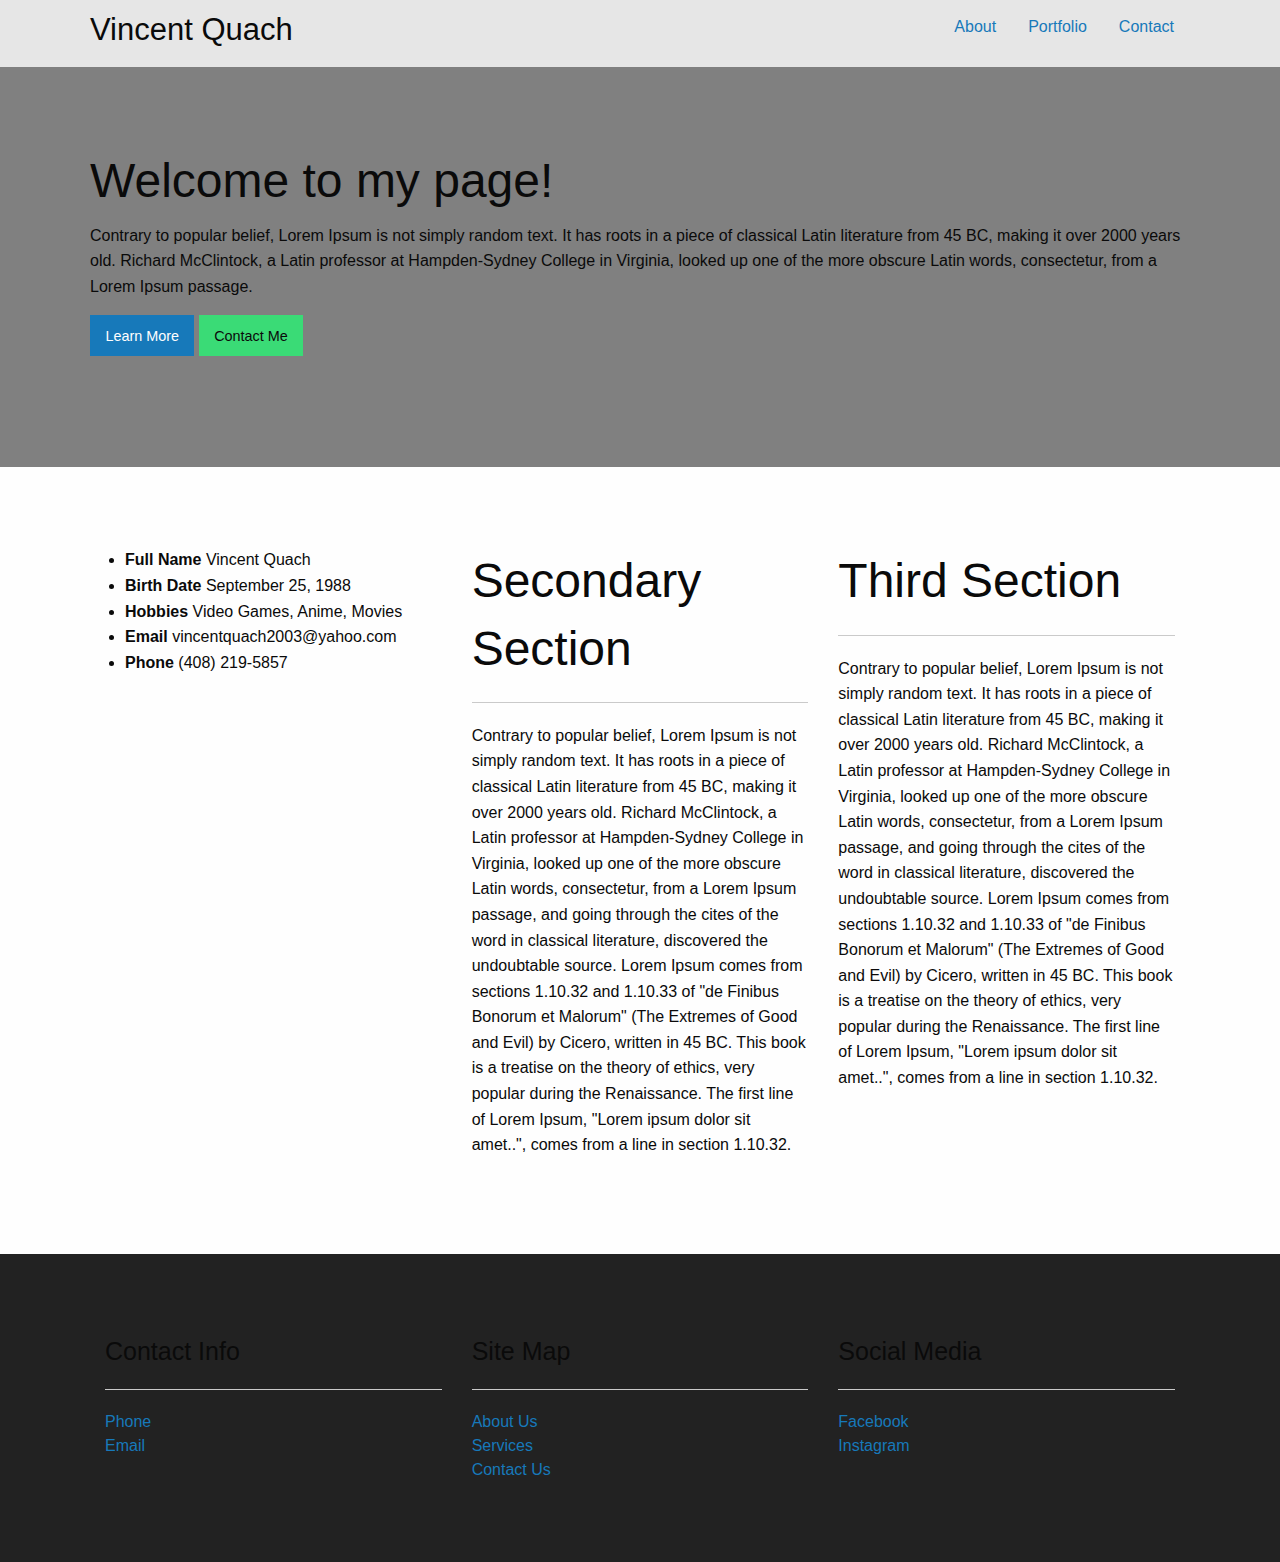
==== index.html @ 901b865a "Zurb Foundation Tutorial" ====
<!doctype html>
<html class="no-js" lang="en" dir="ltr">
  <head>
    <meta charset="utf-8">
    <meta http-equiv="x-ua-compatible" content="ie=edge">
    <meta name="viewport" content="width=device-width, initial-scale=1.0">
    <title>Vincent Quach</title>
    <link rel="stylesheet" href="css/foundation.css">
    <link rel="stylesheet" href="css/app.css">
  </head>
  <body>
    <!-- **************NAVIGATION**************** -->
  <nav class="top-bar">
    <div class="wrap grid-x">
      <div class="top-bar-left">
          <h3>Vincent Quach</h3>
      </div>

      <div class="top-bar-right">
        <ul class="menu">
          <li><a href="#">About</a></li>
          <li><a href="#">Portfolio</a></li>
          <li><a href="#">Contact</a></li>
        </ul>
      </div>
    </div>
  </nav>

  <!-- **************HERO SECTION**************** -->
  <section class="hero">
    <div class="wrap">
      <h1>Welcome to my page!</h1>
      <p>Contrary to popular belief, Lorem Ipsum is not simply random text. It has roots in a piece of classical Latin literature from 45 BC, making it over 2000 years old. Richard McClintock, a Latin professor at Hampden-Sydney College in Virginia, looked up one of the more obscure Latin words, consectetur, from a Lorem Ipsum passage.</p>
      <a href="#" class="button">Learn More</a>
      <a href="#" class="button success">Contact Me</a>
    </div>
  </section>

  <!-- **************MAIN CONTENT**************** -->
  <section class="main">
    <div class="wrap grid-x grid-padding-x small-up-1 medium-up-3">
      <div class="cell">
        <ul>
          <li>
            <strong>Full Name</strong>
            <span>Vincent Quach</span>
          </li>
          <li>
            <strong>Birth Date</strong>
            <span>September 25, 1988</span>
          </li>
          <li>
            <strong>Hobbies</strong>
            <span>Video Games, Anime, Movies</span>
          </li>
          <li>
            <strong>Email</strong>
            <span>vincentquach2003@yahoo.com</span>
          </li>
          <li>
            <strong>Phone</strong>
            <span>(408) 219-5857</span>
          </li>
        </ul>

      </div>
      <div class="cell">
        <h1>Secondary Section</h1>
        <hr>
        <p>Contrary to popular belief, Lorem Ipsum is not simply random text. It has roots in a piece of classical Latin literature from 45 BC, making it over 2000 years old. Richard McClintock, a Latin professor at Hampden-Sydney College in Virginia, looked up one of the more obscure Latin words, consectetur, from a Lorem Ipsum passage, and going through the cites of the word in classical literature, discovered the undoubtable source. Lorem Ipsum comes from sections 1.10.32 and 1.10.33 of "de Finibus Bonorum et Malorum" (The Extremes of Good and Evil) by Cicero, written in 45 BC. This book is a treatise on the theory of ethics, very popular during the Renaissance. The first line of Lorem Ipsum, "Lorem ipsum dolor sit amet..", comes from a line in section 1.10.32.</p>
      </div>
      <div class="cell">
        <h1>Third Section</h1>
        <hr>
        <p>Contrary to popular belief, Lorem Ipsum is not simply random text. It has roots in a piece of classical Latin literature from 45 BC, making it over 2000 years old. Richard McClintock, a Latin professor at Hampden-Sydney College in Virginia, looked up one of the more obscure Latin words, consectetur, from a Lorem Ipsum passage, and going through the cites of the word in classical literature, discovered the undoubtable source. Lorem Ipsum comes from sections 1.10.32 and 1.10.33 of "de Finibus Bonorum et Malorum" (The Extremes of Good and Evil) by Cicero, written in 45 BC. This book is a treatise on the theory of ethics, very popular during the Renaissance. The first line of Lorem Ipsum, "Lorem ipsum dolor sit amet..", comes from a line in section 1.10.32.</p>
      </div>
    </div>
  </section>

  <!-- **************FOOTER SECTION**************** -->
  <footer>
    <div class="wrap grid-x grid-padding-x small-up-1 medium-up-3">
      <div class="cell">
        <h4>Contact Info</h4>
        <hr>
        <a href="#"><span>Phone</span></a>
        <a href="#"><span>Email</span></a>
      </div>
      <div class="cell">
        <h4>Site Map</h4>
        <hr>
        <a href="#">About Us</a>
        <a href="#">Services</a>
        <a href="#">Contact Us</a>
      </div>
      <div class="cell">
        <h4>Social Media</h4>
        <hr>
        <a href="#">Facebook</a>
        <a href="#">Instagram</a>
      </div>

    </div>
  </footer>

    <script src="js/vendor/jquery.js"></script>
    <script src="js/vendor/what-input.js"></script>
    <script src="js/vendor/foundation.js"></script>
    <script src="js/app.js"></script>
  </body>
</html>
---- css/app.css ----
/* *****************GENERAL************** */
.wrap {
	max-width: 1100px;
	margin: 0 auto;
	width: 90%
}



/* *****************HERO SECTION************** */
.hero {
	background-color: grey;
	padding: 80px 0px;
	height: 400px;
}

/* *****************MAIN SECTION************** */
.main {
	padding: 80px 0px;

}



/* *****************FOOTER************** */
footer {
	background-color: #222;
	padding: 80px 0px;
}

footer a {
	display: block;
}
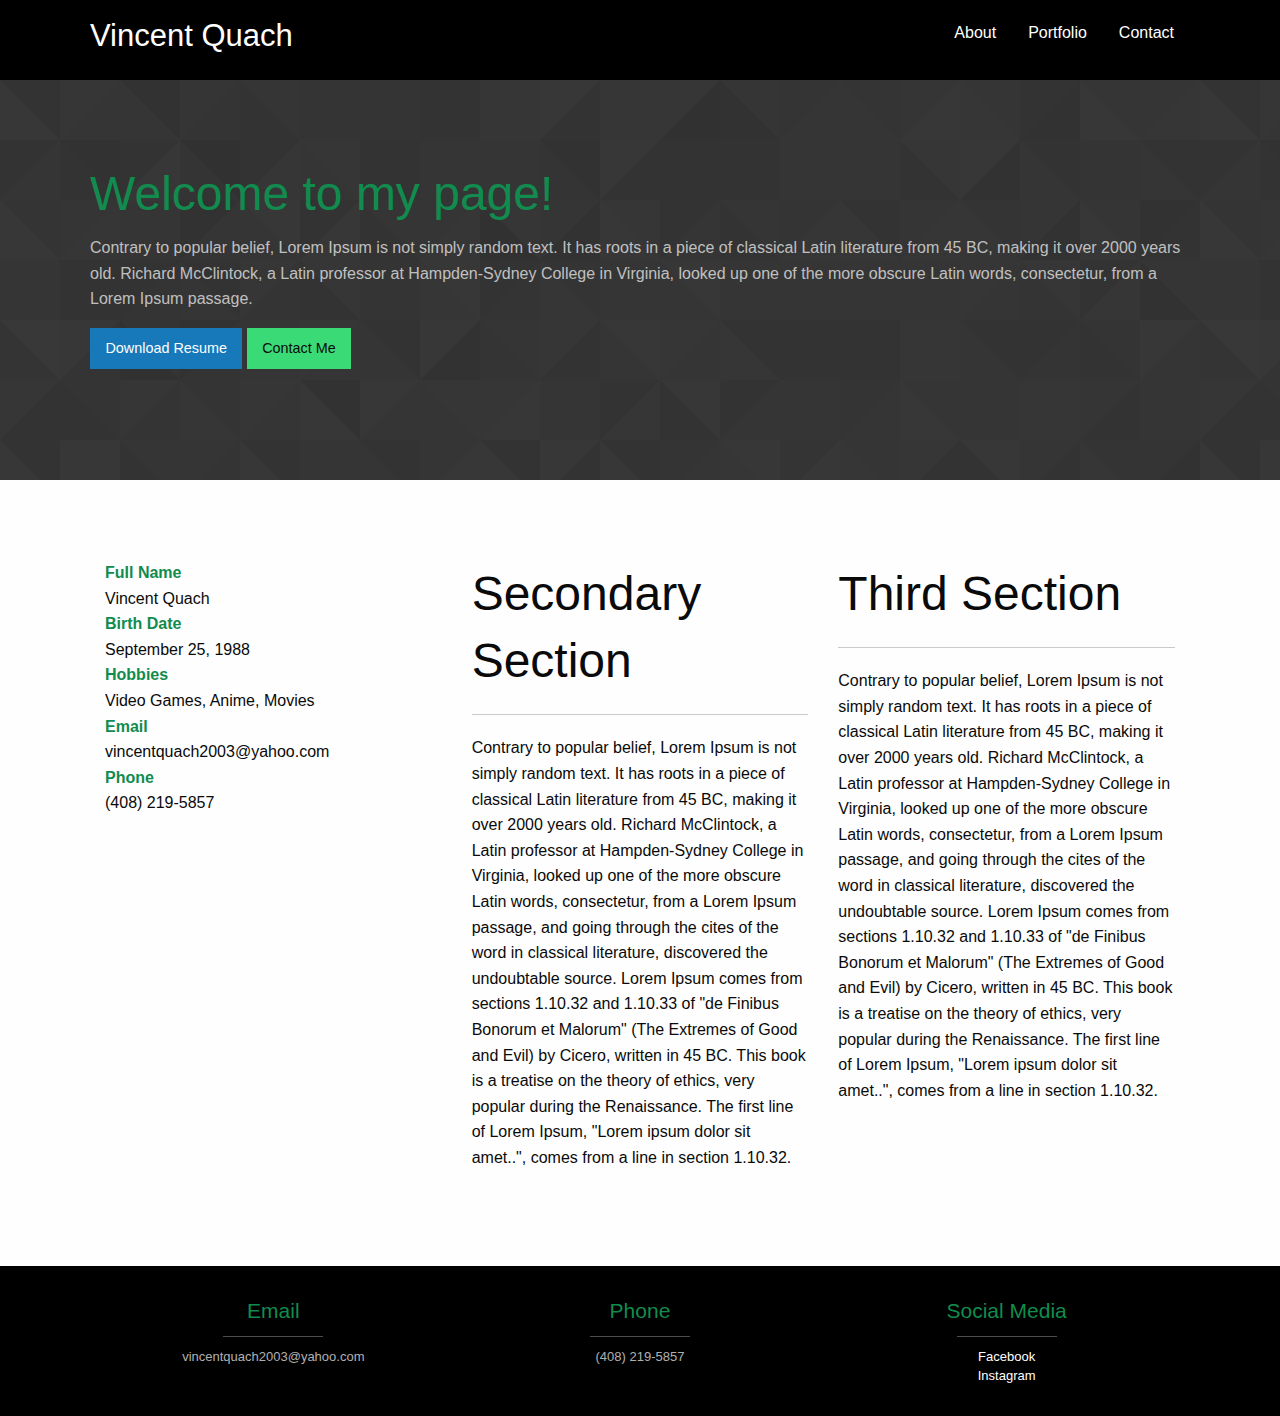
==== commit 28f75669: "Zurb Foundation Tutorial" ====
--- a/index.html
+++ b/index.html
@@ -9,15 +9,20 @@
     <link rel="stylesheet" href="css/app.css">
   </head>
   <body>
-    <!-- **************NAVIGATION**************** -->
-  <nav class="top-bar">
+    <!-- **************MOBILE NAVIGATION**************** -->
+
+
+
+    <!-- **************DESKTOP NAVIGATION**************** -->
+  <nav class="top-bar nav-desktop">
     <div class="wrap grid-x">
+
       <div class="top-bar-left">
-          <h3>Vincent Quach</h3>
+          <h3 class="site-logo">Vincent Quach</h3>
       </div>
 
       <div class="top-bar-right">
-        <ul class="menu">
+        <ul class="menu menu-desktop">
           <li><a href="#">About</a></li>
           <li><a href="#">Portfolio</a></li>
           <li><a href="#">Contact</a></li>
@@ -31,7 +36,7 @@
     <div class="wrap">
       <h1>Welcome to my page!</h1>
       <p>Contrary to popular belief, Lorem Ipsum is not simply random text. It has roots in a piece of classical Latin literature from 45 BC, making it over 2000 years old. Richard McClintock, a Latin professor at Hampden-Sydney College in Virginia, looked up one of the more obscure Latin words, consectetur, from a Lorem Ipsum passage.</p>
-      <a href="#" class="button">Learn More</a>
+      <a href="#" class="button">Download Resume</a>
       <a href="#" class="button success">Contact Me</a>
     </div>
   </section>
@@ -39,29 +44,28 @@
   <!-- **************MAIN CONTENT**************** -->
   <section class="main">
     <div class="wrap grid-x grid-padding-x small-up-1 medium-up-3">
-      <div class="cell">
-        <ul>
-          <li>
-            <strong>Full Name</strong>
-            <span>Vincent Quach</span>
-          </li>
-          <li>
-            <strong>Birth Date</strong>
-            <span>September 25, 1988</span>
-          </li>
-          <li>
-            <strong>Hobbies</strong>
-            <span>Video Games, Anime, Movies</span>
-          </li>
-          <li>
-            <strong>Email</strong>
-            <span>vincentquach2003@yahoo.com</span>
-          </li>
-          <li>
-            <strong>Phone</strong>
-            <span>(408) 219-5857</span>
-          </li>
-        </ul>
+      <div class="cell profile-list">
+        <p><span>Full Name</span>
+          <br>
+          Vincent Quach
+          <br>
+          <span>Birth Date</span>
+          <br>
+          September 25, 1988
+          <br>
+          <span>Hobbies</span>
+          <br>
+          Video Games, Anime, Movies
+          <br>
+          <span>Email</span>
+          <br>
+          vincentquach2003@yahoo.com
+          <br>
+          <span>Phone</span>
+          <br>
+          (408) 219-5857
+        </p>
+
 
       </div>
       <div class="cell">
@@ -79,19 +83,16 @@
 
   <!-- **************FOOTER SECTION**************** -->
   <footer>
-    <div class="wrap grid-x grid-padding-x small-up-1 medium-up-3">
+    <div class="wrap grid-x grid-padding-x small-up-1 medium-up-3" align="center">
       <div class="cell">
-        <h4>Contact Info</h4>
+        <h4>Email</h4>
         <hr>
-        <a href="#"><span>Phone</span></a>
-        <a href="#"><span>Email</span></a>
+        <p>vincentquach2003@yahoo.com</p>
       </div>
       <div class="cell">
-        <h4>Site Map</h4>
+        <h4>Phone</h4>
         <hr>
-        <a href="#">About Us</a>
-        <a href="#">Services</a>
-        <a href="#">Contact Us</a>
+        <p>(408) 219-5857</p>
       </div>
       <div class="cell">
         <h4>Social Media</h4>
--- a/css/app.css
+++ b/css/app.css
@@ -7,28 +7,103 @@
 }
 
 
+/* *****************NAV-MOBILE SECTION************** */
+
+
+
+
+/* *****************NAV-DESKTOP SECTION************** */
+.nav-desktop {
+	background-color: black;
+	height: 80px;
+}
+
+.site-logo {
+	color: white;
+}
+
+.nav-desktop .menu-desktop {
+	background-color: transparent;
+}
+
+.nav-desktop a {
+	color: white;
+}
+
+.nav-desktop a:hover {
+	color: #118C4E;
+}
 
 /* *****************HERO SECTION************** */
 .hero {
 	background-color: grey;
 	padding: 80px 0px;
 	height: 400px;
+	background-image: url("../images/patterns.png");
+}
+
+.hero h1 {
+	color: #118C4E;
+}
+
+.hero p {
+	color: rgba(255,255,255,0.7);
+	/* width: 70%; */
 }
 
 /* *****************MAIN SECTION************** */
 .main {
 	padding: 80px 0px;
+}
+
+.main p span {
+	font-weight: bold;
+	color: #118C4E;
+}
+
+
+
+
+/* *****************FOOTER************** */
+footer {
+	background-color: black;
+	padding: 30px 0px;
+
+}
+
+footer a {
+	display: block;
+	color: white;
+	font-size: 13px;
+}
+
+footer a:hover {
+	color: #118C4E
+}
+
+footer h4 {
+	color: #118C4E;
+	font-size: 21px;
+}
+
+footer hr {
+	border-color: rgba(255,255,255,0.3);
+	margin: 10px 0;
+	width: 100px;
+}
+
+footer p {
+	display: block;
+	color: rgba(255,255,255,0.7);
+	font-size: 13px;
 
 }
 
 
 
-/* *****************FOOTER************** */
-footer {
-	background-color: #222;
-	padding: 80px 0px;
+/* *****************MEDIA QUERY************** */
+@media (max-width: 639px) {
+	.nav-desktop {
+		display: none;
+	}
 }
-
-footer a {
-	display: block;
-}
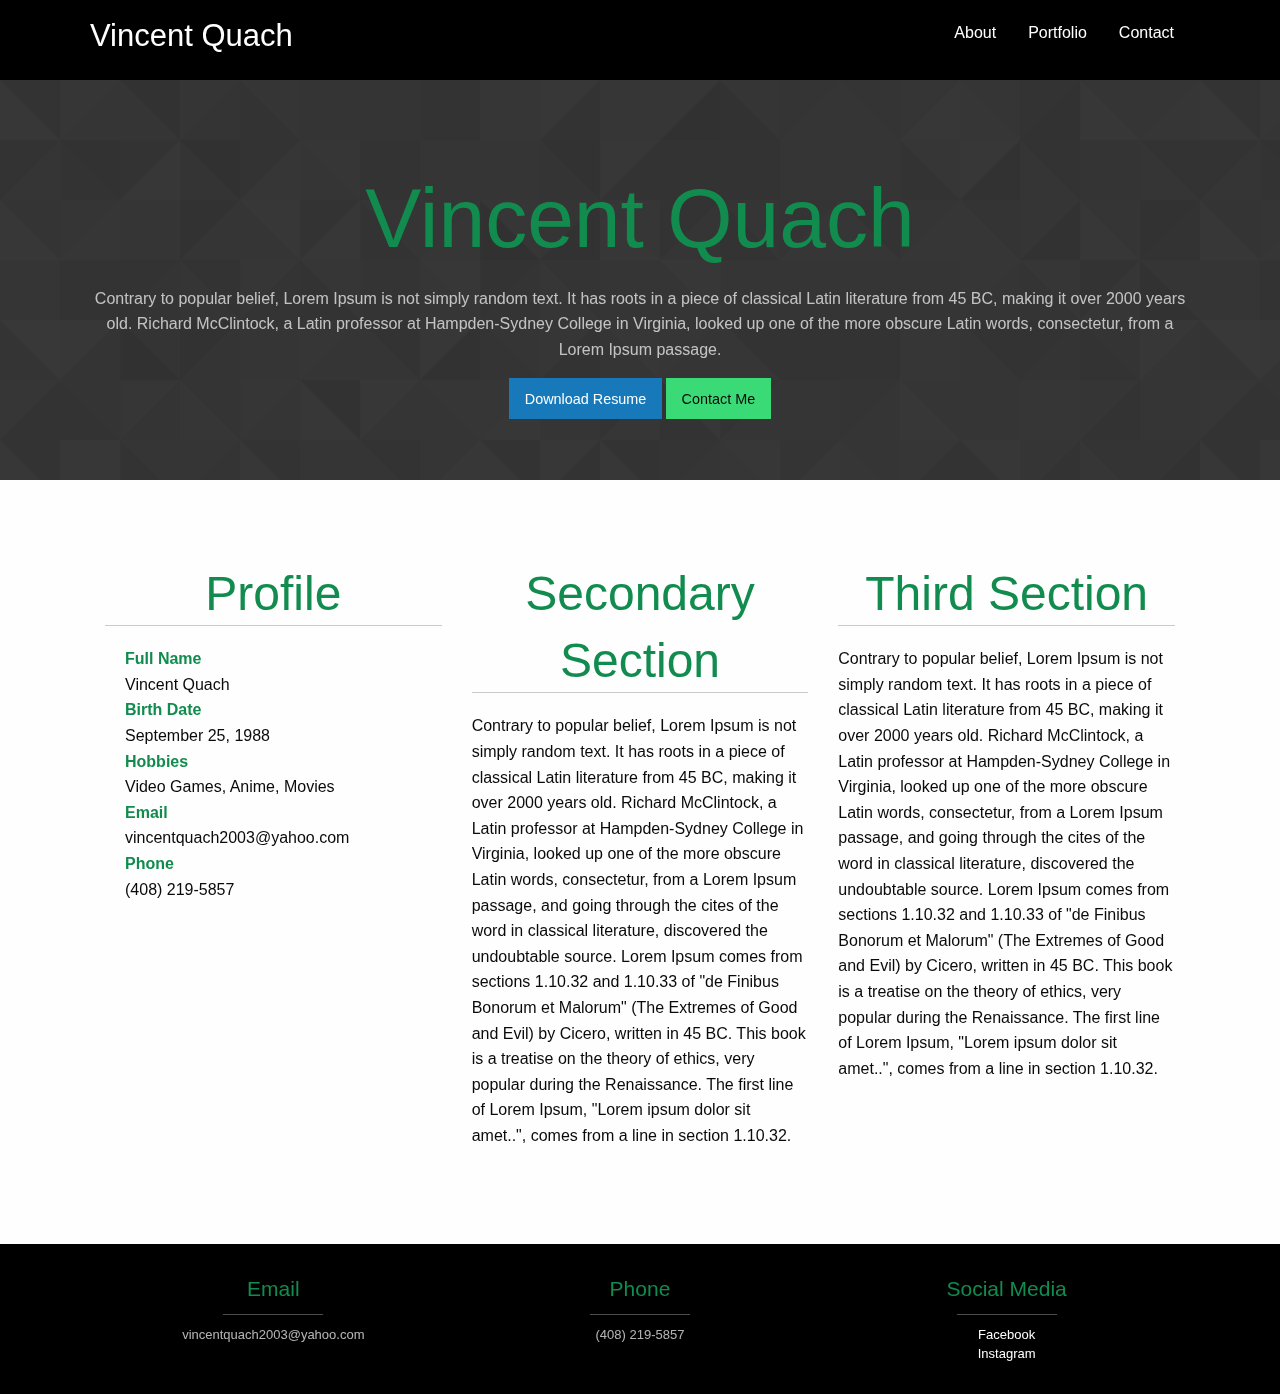
==== commit 1e59b4b0: "Zurb Foundation Tutorial" ====
--- a/index.html
+++ b/index.html
@@ -9,100 +9,114 @@
     <link rel="stylesheet" href="css/app.css">
   </head>
   <body>
-    <!-- **************MOBILE NAVIGATION**************** -->
+
+    <div class="off-canvas-wrapper">
+      <!-- creates an off screen menu -->
+       <div class="off-canvas position-left" id="mobile-menu" data-off-canvas>
+         <ul>
+           <li><a href="#">About</a></li>
+           <li><a href="#">Portfolio</a></li>
+           <li><a href="#">Contact</a></li>
+         </ul>
+       </div>
+
+       <div class="off-canvas-content" data-off-canvas-content>
+         <!-- creates title bar for menu only and hidden on desktop -->
+         <div class="title-bar show-for-small-only">
+          <div class="title-bar-left">
+            <button class="menu-icon" type="button" data-open="mobile-menu"></button>
+            <span class="title-bar-title">Vincent Quach</span>
+          </div>
+        </div>
+         <!-- **************MOBILE NAVIGATION**************** -->
 
 
 
-    <!-- **************DESKTOP NAVIGATION**************** -->
-  <nav class="top-bar nav-desktop">
-    <div class="wrap grid-x">
+         <!-- **************DESKTOP NAVIGATION**************** -->
+         <nav class="top-bar nav-desktop">
+           <div class="wrap grid-x">
 
-      <div class="top-bar-left">
-          <h3 class="site-logo">Vincent Quach</h3>
-      </div>
+             <div class="top-bar-left">
+                 <h3 class="site-logo">Vincent Quach</h3>
+             </div>
 
-      <div class="top-bar-right">
-        <ul class="menu menu-desktop">
-          <li><a href="#">About</a></li>
-          <li><a href="#">Portfolio</a></li>
-          <li><a href="#">Contact</a></li>
-        </ul>
-      </div>
-    </div>
-  </nav>
+             <div class="top-bar-right">
+               <ul class="menu menu-desktop">
+                 <li><a href="#">About</a></li>
+                 <li><a href="#">Portfolio</a></li>
+                 <li><a href="#">Contact</a></li>
+               </ul>
+             </div>
+           </div>
+         </nav>
 
-  <!-- **************HERO SECTION**************** -->
-  <section class="hero">
-    <div class="wrap">
-      <h1>Welcome to my page!</h1>
-      <p>Contrary to popular belief, Lorem Ipsum is not simply random text. It has roots in a piece of classical Latin literature from 45 BC, making it over 2000 years old. Richard McClintock, a Latin professor at Hampden-Sydney College in Virginia, looked up one of the more obscure Latin words, consectetur, from a Lorem Ipsum passage.</p>
-      <a href="#" class="button">Download Resume</a>
-      <a href="#" class="button success">Contact Me</a>
-    </div>
-  </section>
+         <!-- **************HERO SECTION**************** -->
+         <section class="hero">
+           <div class="wrap">
+             <h1 style="font-size: 84px;">Vincent Quach</h1>
+             <p>Contrary to popular belief, Lorem Ipsum is not simply random text. It has roots in a piece of classical Latin literature from 45 BC, making it over 2000 years old. Richard McClintock, a Latin professor at Hampden-Sydney College in Virginia, looked up one of the more obscure Latin words, consectetur, from a Lorem Ipsum passage.</p>
+             <a href="#" class="button">Download Resume</a>
+             <a href="#" class="button success">Contact Me</a>
+           </div>
+         </section>
 
-  <!-- **************MAIN CONTENT**************** -->
-  <section class="main">
-    <div class="wrap grid-x grid-padding-x small-up-1 medium-up-3">
-      <div class="cell profile-list">
-        <p><span>Full Name</span>
-          <br>
-          Vincent Quach
-          <br>
-          <span>Birth Date</span>
-          <br>
-          September 25, 1988
-          <br>
-          <span>Hobbies</span>
-          <br>
-          Video Games, Anime, Movies
-          <br>
-          <span>Email</span>
-          <br>
-          vincentquach2003@yahoo.com
-          <br>
-          <span>Phone</span>
-          <br>
-          (408) 219-5857
-        </p>
+         <!-- **************MAIN CONTENT**************** -->
+         <section class="main">
+           <div class="wrap grid-x grid-padding-x small-up-1 medium-up-3">
+             <div class="cell profile-list">
+               <h1>Profile</h1>
+               <hr>
+               <ul>
+                 <span><li>Full Name</li></span>
+                 <li>Vincent Quach</li>
+                 <span><li>Birth Date</li></span>
+                 <li>September 25, 1988</li>
+                 <span><li>Hobbies</li></span>
+                 <li>Video Games, Anime, Movies</li>
+                 <span><li>Email</li></span>
+                 <li>vincentquach2003@yahoo.com</li>
+                 <span><li>Phone</li></span>
+                 <li>(408) 219-5857</li>
+               </ul>
 
 
-      </div>
-      <div class="cell">
-        <h1>Secondary Section</h1>
-        <hr>
-        <p>Contrary to popular belief, Lorem Ipsum is not simply random text. It has roots in a piece of classical Latin literature from 45 BC, making it over 2000 years old. Richard McClintock, a Latin professor at Hampden-Sydney College in Virginia, looked up one of the more obscure Latin words, consectetur, from a Lorem Ipsum passage, and going through the cites of the word in classical literature, discovered the undoubtable source. Lorem Ipsum comes from sections 1.10.32 and 1.10.33 of "de Finibus Bonorum et Malorum" (The Extremes of Good and Evil) by Cicero, written in 45 BC. This book is a treatise on the theory of ethics, very popular during the Renaissance. The first line of Lorem Ipsum, "Lorem ipsum dolor sit amet..", comes from a line in section 1.10.32.</p>
-      </div>
-      <div class="cell">
-        <h1>Third Section</h1>
-        <hr>
-        <p>Contrary to popular belief, Lorem Ipsum is not simply random text. It has roots in a piece of classical Latin literature from 45 BC, making it over 2000 years old. Richard McClintock, a Latin professor at Hampden-Sydney College in Virginia, looked up one of the more obscure Latin words, consectetur, from a Lorem Ipsum passage, and going through the cites of the word in classical literature, discovered the undoubtable source. Lorem Ipsum comes from sections 1.10.32 and 1.10.33 of "de Finibus Bonorum et Malorum" (The Extremes of Good and Evil) by Cicero, written in 45 BC. This book is a treatise on the theory of ethics, very popular during the Renaissance. The first line of Lorem Ipsum, "Lorem ipsum dolor sit amet..", comes from a line in section 1.10.32.</p>
-      </div>
-    </div>
-  </section>
+             </div>
+             <div class="cell">
+               <h1>Secondary Section</h1>
+               <hr>
+               <p>Contrary to popular belief, Lorem Ipsum is not simply random text. It has roots in a piece of classical Latin literature from 45 BC, making it over 2000 years old. Richard McClintock, a Latin professor at Hampden-Sydney College in Virginia, looked up one of the more obscure Latin words, consectetur, from a Lorem Ipsum passage, and going through the cites of the word in classical literature, discovered the undoubtable source. Lorem Ipsum comes from sections 1.10.32 and 1.10.33 of "de Finibus Bonorum et Malorum" (The Extremes of Good and Evil) by Cicero, written in 45 BC. This book is a treatise on the theory of ethics, very popular during the Renaissance. The first line of Lorem Ipsum, "Lorem ipsum dolor sit amet..", comes from a line in section 1.10.32.</p>
+             </div>
+             <div class="cell">
+               <h1>Third Section</h1>
+               <hr>
+               <p>Contrary to popular belief, Lorem Ipsum is not simply random text. It has roots in a piece of classical Latin literature from 45 BC, making it over 2000 years old. Richard McClintock, a Latin professor at Hampden-Sydney College in Virginia, looked up one of the more obscure Latin words, consectetur, from a Lorem Ipsum passage, and going through the cites of the word in classical literature, discovered the undoubtable source. Lorem Ipsum comes from sections 1.10.32 and 1.10.33 of "de Finibus Bonorum et Malorum" (The Extremes of Good and Evil) by Cicero, written in 45 BC. This book is a treatise on the theory of ethics, very popular during the Renaissance. The first line of Lorem Ipsum, "Lorem ipsum dolor sit amet..", comes from a line in section 1.10.32.</p>
+             </div>
+           </div>
+         </section>
 
-  <!-- **************FOOTER SECTION**************** -->
-  <footer>
-    <div class="wrap grid-x grid-padding-x small-up-1 medium-up-3" align="center">
-      <div class="cell">
-        <h4>Email</h4>
-        <hr>
-        <p>vincentquach2003@yahoo.com</p>
-      </div>
-      <div class="cell">
-        <h4>Phone</h4>
-        <hr>
-        <p>(408) 219-5857</p>
-      </div>
-      <div class="cell">
-        <h4>Social Media</h4>
-        <hr>
-        <a href="#">Facebook</a>
-        <a href="#">Instagram</a>
-      </div>
-
-    </div>
-  </footer>
+         <!-- **************FOOTER SECTION**************** -->
+         <footer>
+           <div class="wrap grid-x grid-padding-x small-up-1 medium-up-3" align="center">
+             <div class="cell">
+               <h4>Email</h4>
+               <hr>
+               <p>vincentquach2003@yahoo.com</p>
+             </div>
+             <div class="cell">
+               <h4>Phone</h4>
+               <hr>
+               <p>(408) 219-5857</p>
+             </div>
+             <div class="cell">
+               <h4>Social Media</h4>
+               <hr>
+               <a href="#">Facebook</a>
+               <a href="#">Instagram</a>
+             </div>
+           </div>
+         </footer>
+       </div>
+     </div>
 
     <script src="js/vendor/jquery.js"></script>
     <script src="js/vendor/what-input.js"></script>
--- a/css/app.css
+++ b/css/app.css
@@ -6,8 +6,33 @@
 	width: 90%
 }
 
+* {
+	outline: none;
+}
+
 
 /* *****************NAV-MOBILE SECTION************** */
+.title-bar {
+	height: 60px;
+}
+
+#mobile-menu {
+	background-color: black;
+	padding: 10px;
+}
+
+#mobile-menu li {
+	list-style: none;
+	text-align: center;
+}
+
+#mobile-menu a {
+	font-weight: bold;
+	color: #118C4E;
+	line-height: 3;
+
+
+}
 
 
 
@@ -40,15 +65,17 @@
 	padding: 80px 0px;
 	height: 400px;
 	background-image: url("../images/patterns.png");
+	text-align: center;
 }
 
 .hero h1 {
 	color: #118C4E;
+	
 }
 
 .hero p {
 	color: rgba(255,255,255,0.7);
-	/* width: 70%; */
+
 }
 
 /* *****************MAIN SECTION************** */
@@ -56,9 +83,23 @@
 	padding: 80px 0px;
 }
 
-.main p span {
+.main span {
 	font-weight: bold;
 	color: #118C4E;
+}
+
+.main li {
+	list-style: none;
+}
+
+.main h1 {
+	color: #118C4E;
+	text-align: center;
+}
+
+.main hr {
+	margin-top: -10px;
+
 }
 
 
@@ -107,3 +148,9 @@
 		display: none;
 	}
 }
+
+@media (max-width: 875px) {
+	.hero h1, .hero p {
+		width: 100%;
+	}
+}
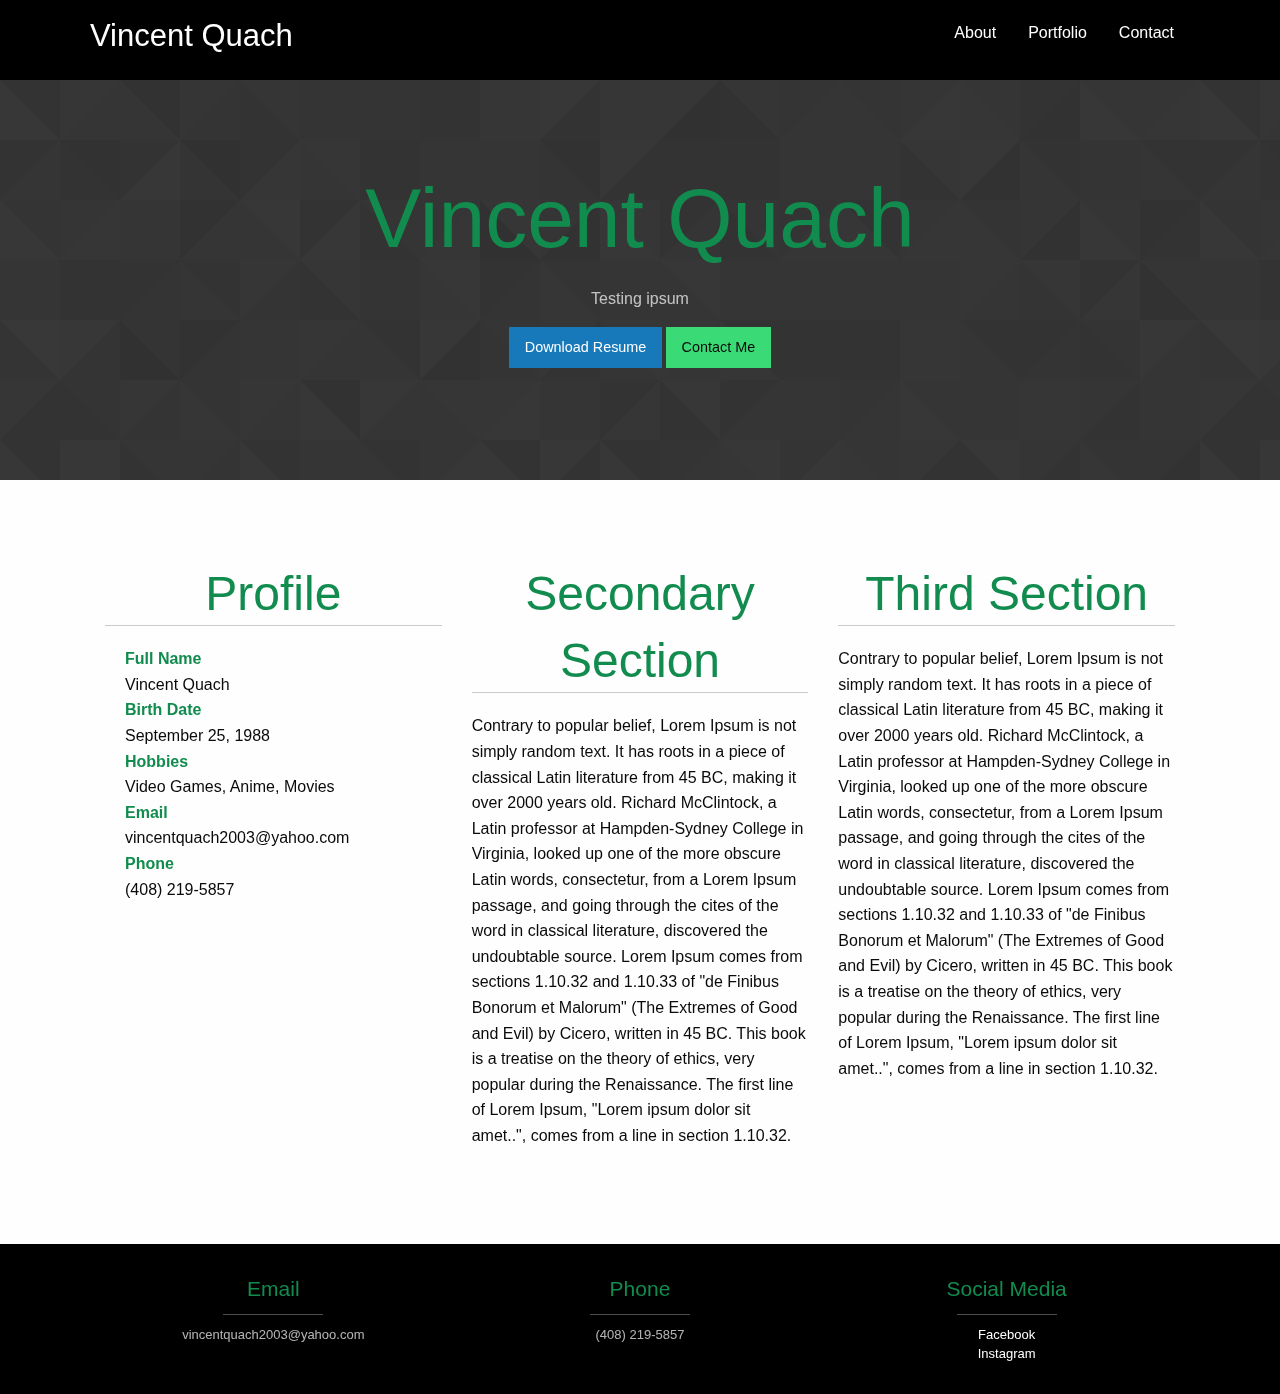
==== commit f04de792: "About page added" ====
--- a/index.html
+++ b/index.html
@@ -14,8 +14,8 @@
       <!-- creates an off screen menu -->
        <div class="off-canvas position-left" id="mobile-menu" data-off-canvas>
          <ul>
-           <li><a href="#">About</a></li>
-           <li><a href="#">Portfolio</a></li>
+           <li><a href="about.html.html">About</a></li>
+           <li><a href="http://www.google.com">Portfolio</a></li>
            <li><a href="#">Contact</a></li>
          </ul>
        </div>
@@ -42,7 +42,7 @@
 
              <div class="top-bar-right">
                <ul class="menu menu-desktop">
-                 <li><a href="#">About</a></li>
+                 <li><a href="about.html.html">About</a></li>
                  <li><a href="#">Portfolio</a></li>
                  <li><a href="#">Contact</a></li>
                </ul>
@@ -54,7 +54,7 @@
          <section class="hero">
            <div class="wrap">
              <h1 style="font-size: 84px;">Vincent Quach</h1>
-             <p>Contrary to popular belief, Lorem Ipsum is not simply random text. It has roots in a piece of classical Latin literature from 45 BC, making it over 2000 years old. Richard McClintock, a Latin professor at Hampden-Sydney College in Virginia, looked up one of the more obscure Latin words, consectetur, from a Lorem Ipsum passage.</p>
+             <p>Testing ipsum</p>
              <a href="#" class="button">Download Resume</a>
              <a href="#" class="button success">Contact Me</a>
            </div>
--- a/css/app.css
+++ b/css/app.css
@@ -70,7 +70,7 @@
 
 .hero h1 {
 	color: #118C4E;
-	
+
 }
 
 .hero p {
@@ -101,9 +101,6 @@
 	margin-top: -10px;
 
 }
-
-
-
 
 /* *****************FOOTER************** */
 footer {
@@ -139,8 +136,6 @@
 	font-size: 13px;
 
 }
-
-
 
 /* *****************MEDIA QUERY************** */
 @media (max-width: 639px) {
@@ -154,3 +149,64 @@
 		width: 100%;
 	}
 }
+
+/* *******************************************************************************
+															ABOUT PAGE
+******************************************************************************* */
+.about-content img {
+	float: left;
+	padding-right: 20px;
+}
+
+.about-content h1 {
+	color: #118C4E;
+	text-align: center;
+	margin-left: 300px;
+}
+
+.about-content {
+	padding: 80px 0px;
+}
+
+.about-content hr {
+	margin-top: -10px;
+}
+
+.about-content p {
+	padding-top: 50px;
+}
+
+/* *****************ABOUT FOOTER************** */
+.about-footer {
+	background-color: black;
+  
+
+}
+
+.about-footer a {
+	display: block;
+	color: white;
+	font-size: 13px;
+}
+
+.about-footer a:hover {
+	color: #118C4E
+}
+
+.about-footer h4 {
+	color: #118C4E;
+	font-size: 21px;
+}
+
+.about-footer hr {
+	border-color: rgba(255,255,255,0.3);
+	margin: 10px 0;
+	width: 100px;
+}
+
+.about-footer p {
+	display: block;
+	color: rgba(255,255,255,0.7);
+	font-size: 13px;
+
+}
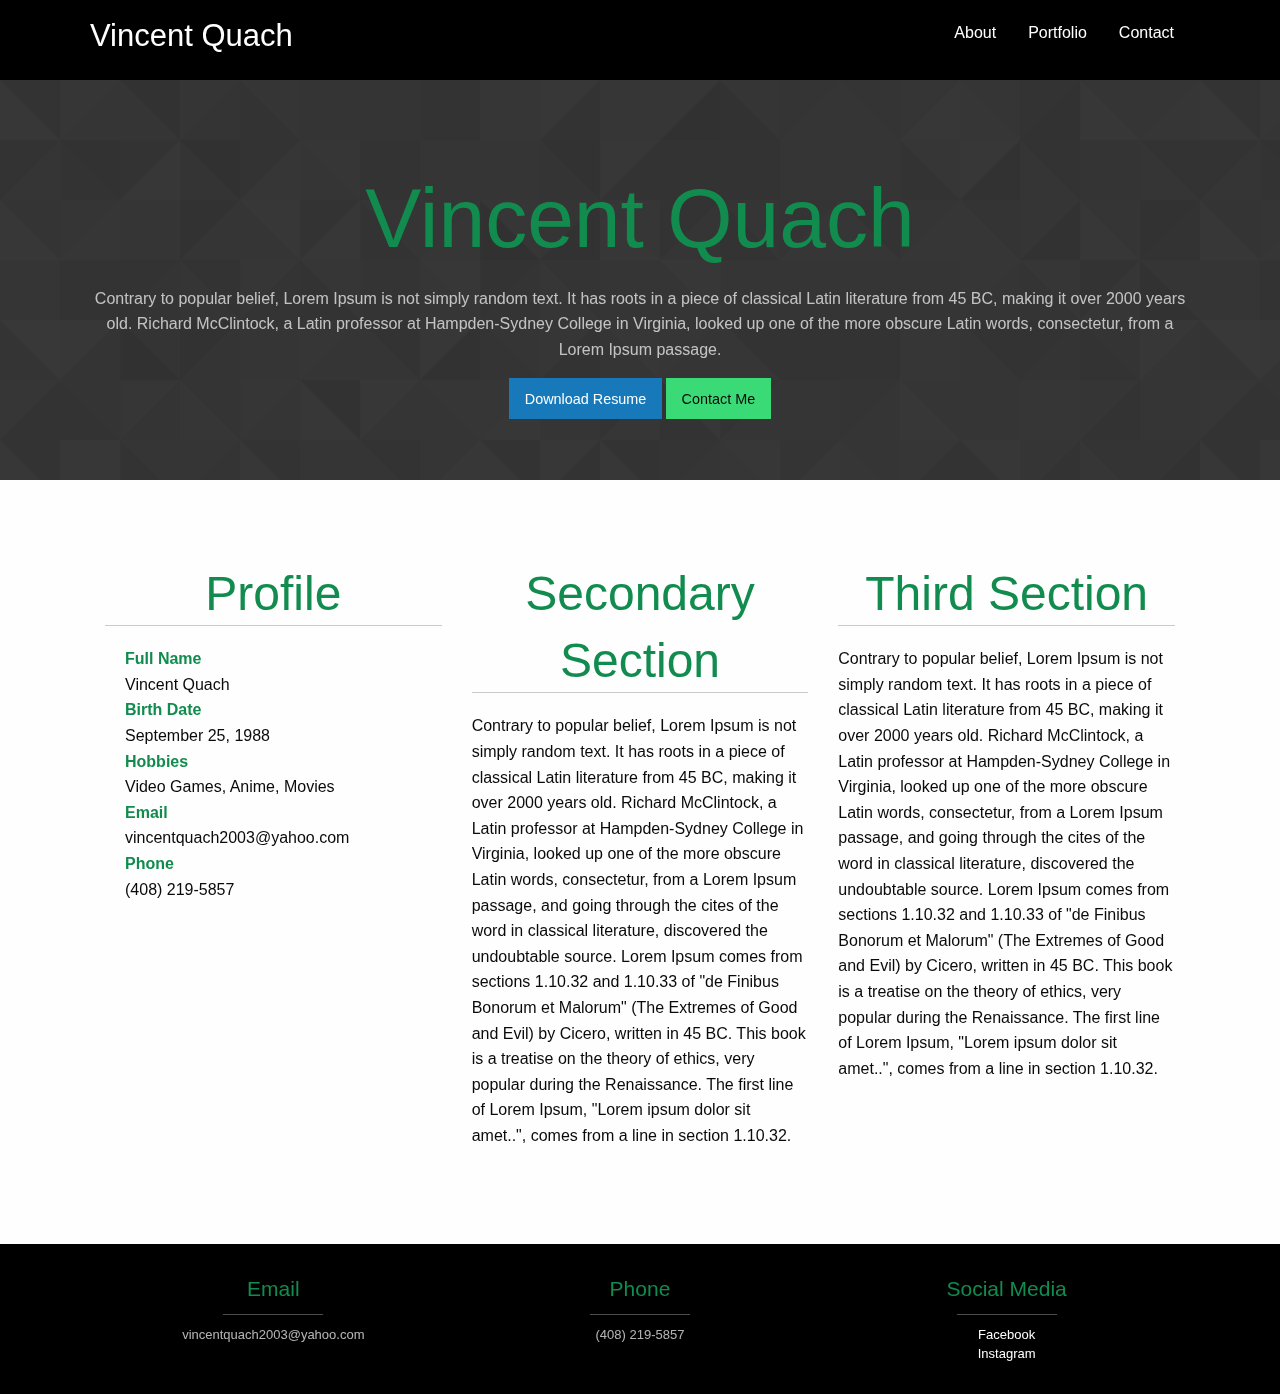
==== commit c8905ec2: "Changes" ====
--- a/index.html
+++ b/index.html
@@ -14,8 +14,8 @@
       <!-- creates an off screen menu -->
        <div class="off-canvas position-left" id="mobile-menu" data-off-canvas>
          <ul>
-           <li><a href="about.html.html">About</a></li>
-           <li><a href="http://www.google.com">Portfolio</a></li>
+           <li><a href="#">About</a></li>
+           <li><a href="#">Portfolio</a></li>
            <li><a href="#">Contact</a></li>
          </ul>
        </div>
@@ -28,9 +28,6 @@
             <span class="title-bar-title">Vincent Quach</span>
           </div>
         </div>
-         <!-- **************MOBILE NAVIGATION**************** -->
-
-
 
          <!-- **************DESKTOP NAVIGATION**************** -->
          <nav class="top-bar nav-desktop">
@@ -42,7 +39,7 @@
 
              <div class="top-bar-right">
                <ul class="menu menu-desktop">
-                 <li><a href="about.html.html">About</a></li>
+                 <li><a href="#">About</a></li>
                  <li><a href="#">Portfolio</a></li>
                  <li><a href="#">Contact</a></li>
                </ul>
@@ -54,7 +51,7 @@
          <section class="hero">
            <div class="wrap">
              <h1 style="font-size: 84px;">Vincent Quach</h1>
-             <p>Testing ipsum</p>
+             <p>Contrary to popular belief, Lorem Ipsum is not simply random text. It has roots in a piece of classical Latin literature from 45 BC, making it over 2000 years old. Richard McClintock, a Latin professor at Hampden-Sydney College in Virginia, looked up one of the more obscure Latin words, consectetur, from a Lorem Ipsum passage.</p>
              <a href="#" class="button">Download Resume</a>
              <a href="#" class="button success">Contact Me</a>
            </div>
--- a/css/app.css
+++ b/css/app.css
@@ -30,8 +30,6 @@
 	font-weight: bold;
 	color: #118C4E;
 	line-height: 3;
-
-
 }
 
 
@@ -102,6 +100,9 @@
 
 }
 
+
+
+
 /* *****************FOOTER************** */
 footer {
 	background-color: black;
@@ -137,6 +138,8 @@
 
 }
 
+
+
 /* *****************MEDIA QUERY************** */
 @media (max-width: 639px) {
 	.nav-desktop {
@@ -149,64 +152,3 @@
 		width: 100%;
 	}
 }
-
-/* *******************************************************************************
-															ABOUT PAGE
-******************************************************************************* */
-.about-content img {
-	float: left;
-	padding-right: 20px;
-}
-
-.about-content h1 {
-	color: #118C4E;
-	text-align: center;
-	margin-left: 300px;
-}
-
-.about-content {
-	padding: 80px 0px;
-}
-
-.about-content hr {
-	margin-top: -10px;
-}
-
-.about-content p {
-	padding-top: 50px;
-}
-
-/* *****************ABOUT FOOTER************** */
-.about-footer {
-	background-color: black;
-  
-
-}
-
-.about-footer a {
-	display: block;
-	color: white;
-	font-size: 13px;
-}
-
-.about-footer a:hover {
-	color: #118C4E
-}
-
-.about-footer h4 {
-	color: #118C4E;
-	font-size: 21px;
-}
-
-.about-footer hr {
-	border-color: rgba(255,255,255,0.3);
-	margin: 10px 0;
-	width: 100px;
-}
-
-.about-footer p {
-	display: block;
-	color: rgba(255,255,255,0.7);
-	font-size: 13px;
-
-}
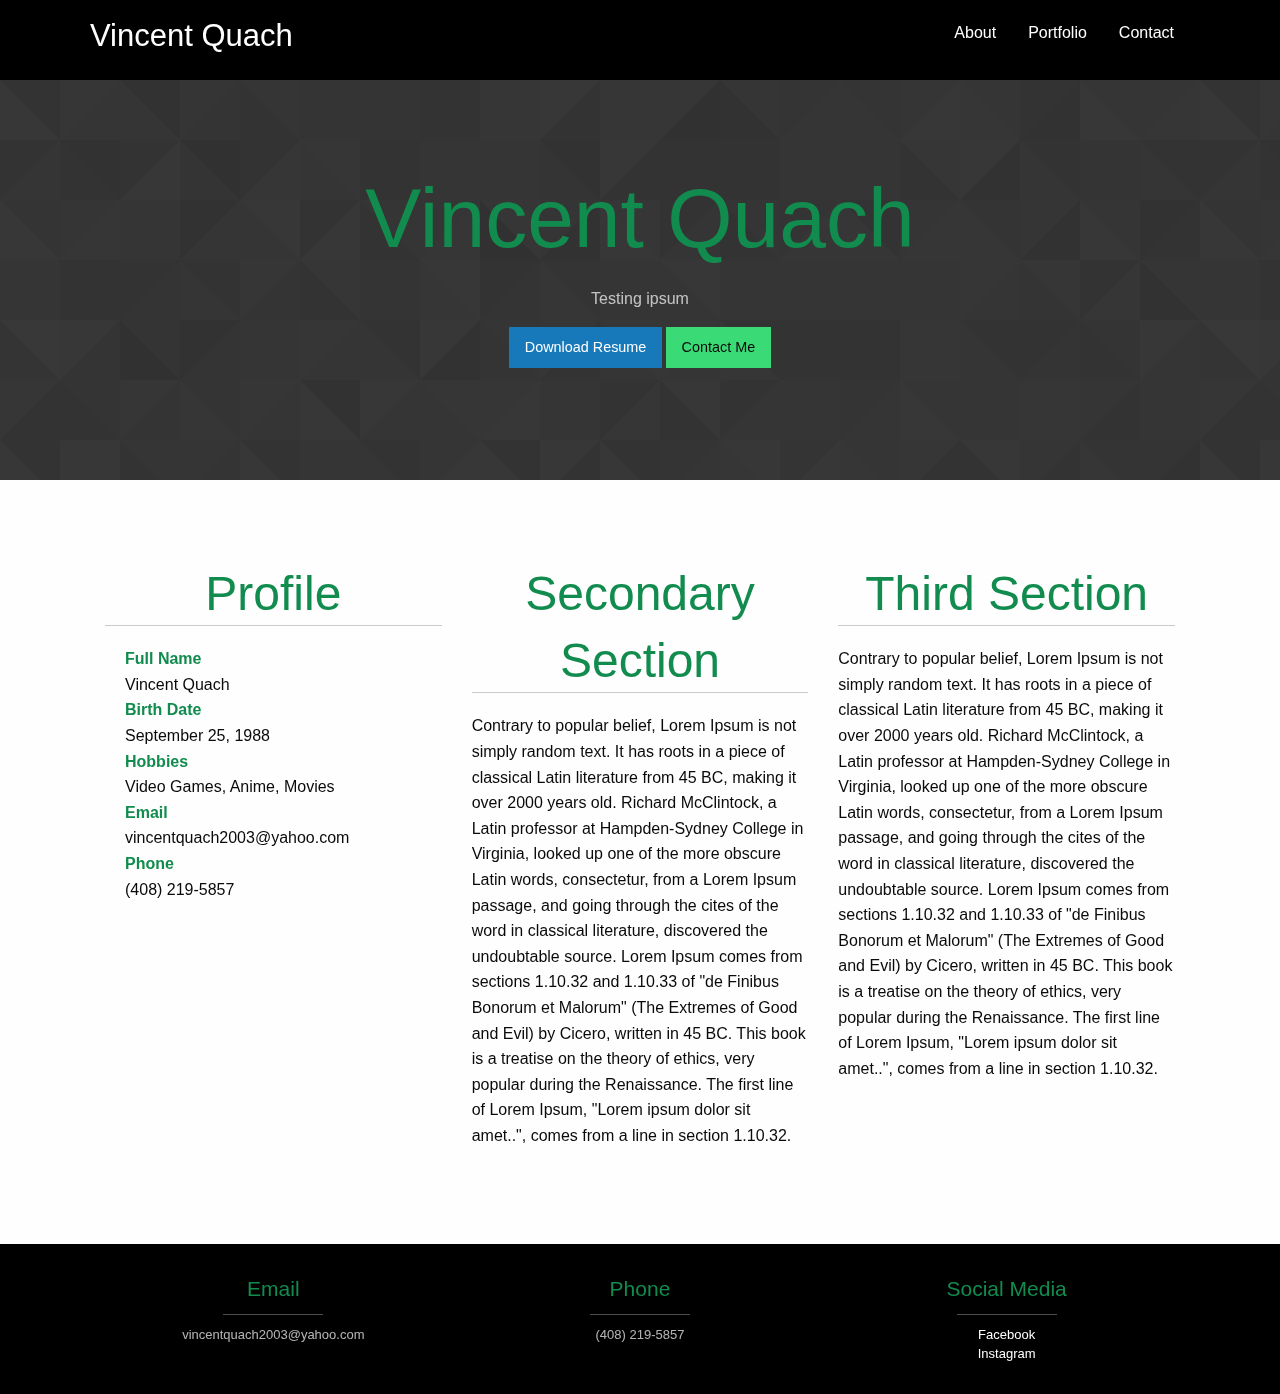
==== commit 22c395c3: "Merge branch 'master' of https://github.com/vincentquach/portfolio" ====
--- a/index.html
+++ b/index.html
@@ -14,8 +14,8 @@
       <!-- creates an off screen menu -->
        <div class="off-canvas position-left" id="mobile-menu" data-off-canvas>
          <ul>
-           <li><a href="#">About</a></li>
-           <li><a href="#">Portfolio</a></li>
+           <li><a href="about.html.html">About</a></li>
+           <li><a href="http://www.google.com">Portfolio</a></li>
            <li><a href="#">Contact</a></li>
          </ul>
        </div>
@@ -39,7 +39,7 @@
 
              <div class="top-bar-right">
                <ul class="menu menu-desktop">
-                 <li><a href="#">About</a></li>
+                 <li><a href="about.html.html">About</a></li>
                  <li><a href="#">Portfolio</a></li>
                  <li><a href="#">Contact</a></li>
                </ul>
@@ -51,7 +51,7 @@
          <section class="hero">
            <div class="wrap">
              <h1 style="font-size: 84px;">Vincent Quach</h1>
-             <p>Contrary to popular belief, Lorem Ipsum is not simply random text. It has roots in a piece of classical Latin literature from 45 BC, making it over 2000 years old. Richard McClintock, a Latin professor at Hampden-Sydney College in Virginia, looked up one of the more obscure Latin words, consectetur, from a Lorem Ipsum passage.</p>
+             <p>Testing ipsum</p>
              <a href="#" class="button">Download Resume</a>
              <a href="#" class="button success">Contact Me</a>
            </div>
--- a/css/app.css
+++ b/css/app.css
@@ -100,9 +100,6 @@
 
 }
 
-
-
-
 /* *****************FOOTER************** */
 footer {
 	background-color: black;
@@ -137,8 +134,6 @@
 	font-size: 13px;
 
 }
-
-
 
 /* *****************MEDIA QUERY************** */
 @media (max-width: 639px) {
@@ -152,3 +147,64 @@
 		width: 100%;
 	}
 }
+
+/* *******************************************************************************
+															ABOUT PAGE
+******************************************************************************* */
+.about-content img {
+	float: left;
+	padding-right: 20px;
+}
+
+.about-content h1 {
+	color: #118C4E;
+	text-align: center;
+	margin-left: 300px;
+}
+
+.about-content {
+	padding: 80px 0px;
+}
+
+.about-content hr {
+	margin-top: -10px;
+}
+
+.about-content p {
+	padding-top: 50px;
+}
+
+/* *****************ABOUT FOOTER************** */
+.about-footer {
+	background-color: black;
+  
+
+}
+
+.about-footer a {
+	display: block;
+	color: white;
+	font-size: 13px;
+}
+
+.about-footer a:hover {
+	color: #118C4E
+}
+
+.about-footer h4 {
+	color: #118C4E;
+	font-size: 21px;
+}
+
+.about-footer hr {
+	border-color: rgba(255,255,255,0.3);
+	margin: 10px 0;
+	width: 100px;
+}
+
+.about-footer p {
+	display: block;
+	color: rgba(255,255,255,0.7);
+	font-size: 13px;
+
+}
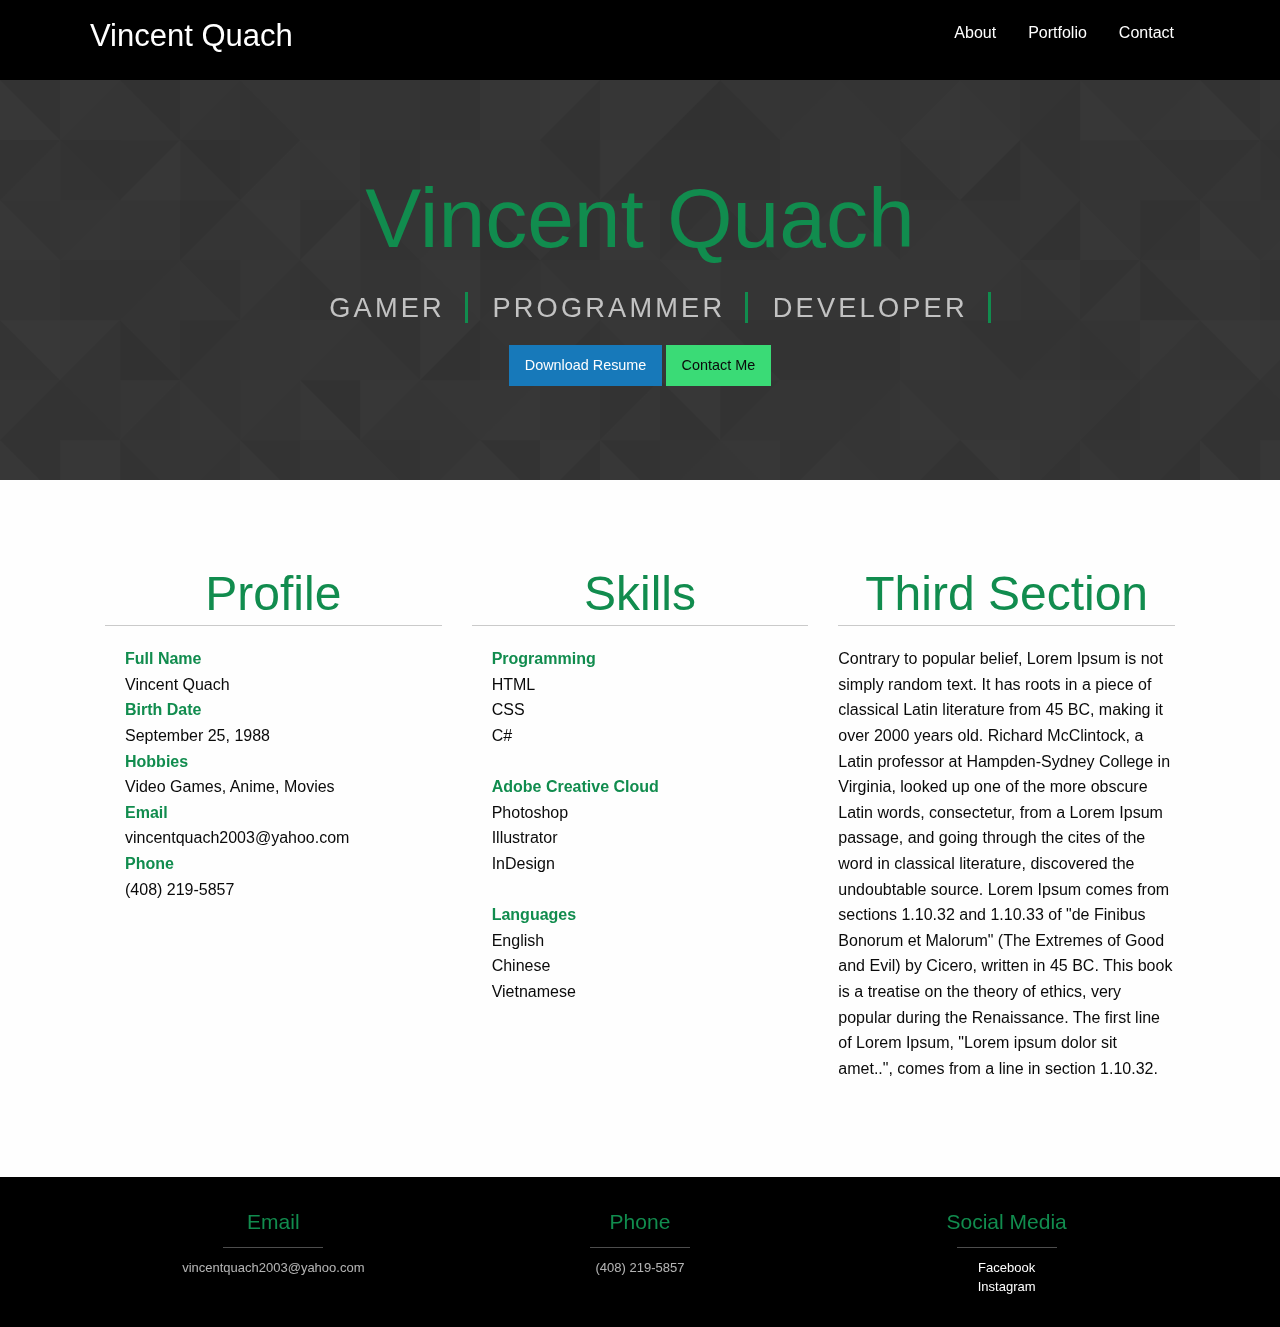
==== commit 3d7eec90: "Updates" ====
--- a/index.html
+++ b/index.html
@@ -11,109 +11,135 @@
   <body>
 
     <div class="off-canvas-wrapper">
-      <!-- creates an off screen menu -->
-       <div class="off-canvas position-left" id="mobile-menu" data-off-canvas>
-         <ul>
-           <li><a href="about.html.html">About</a></li>
-           <li><a href="http://www.google.com">Portfolio</a></li>
-           <li><a href="#">Contact</a></li>
-         </ul>
-       </div>
+<!--- ***************creates an off screen menu****************** -->
+      <div class="off-canvas position-left" id="mobile-menu" data-off-canvas>
+        <ul>
+          <li><a href="about.html">About</a></li>
+          <li><a href="portfolio.html">Portfolio</a></li>
+          <li><a href="contact.html">Contact</a></li>
+        </ul>
+      </div>
 
-       <div class="off-canvas-content" data-off-canvas-content>
-         <!-- creates title bar for menu only and hidden on desktop -->
-         <div class="title-bar show-for-small-only">
+      <div class="off-canvas-content" data-off-canvas-content>
+<!-- creates title bar for menu only and hidden on desktop -->
+        <div class="title-bar show-for-small-only">
           <div class="title-bar-left">
             <button class="menu-icon" type="button" data-open="mobile-menu"></button>
             <span class="title-bar-title">Vincent Quach</span>
           </div>
         </div>
 
-         <!-- **************DESKTOP NAVIGATION**************** -->
-         <nav class="top-bar nav-desktop">
-           <div class="wrap grid-x">
+<!-- **************DESKTOP NAVIGATION**************** -->
+        <nav class="top-bar nav-desktop">
+          <div class="wrap grid-x">
 
-             <div class="top-bar-left">
-                 <h3 class="site-logo">Vincent Quach</h3>
-             </div>
+            <div class="top-bar-left">
+              <h3 class="site-logo">Vincent Quach</h3>
+            </div>
 
-             <div class="top-bar-right">
-               <ul class="menu menu-desktop">
-                 <li><a href="about.html.html">About</a></li>
-                 <li><a href="#">Portfolio</a></li>
-                 <li><a href="#">Contact</a></li>
-               </ul>
-             </div>
-           </div>
-         </nav>
+            <div class="top-bar-right">
+              <ul class="menu menu-desktop">
+                <li><a href="about.html">About</a></li>
+                <li><a href="portfolio.html">Portfolio</a></li>
+                <li><a href="contact.html">Contact</a></li>
+              </ul>
+            </div>
 
-         <!-- **************HERO SECTION**************** -->
-         <section class="hero">
-           <div class="wrap">
-             <h1 style="font-size: 84px;">Vincent Quach</h1>
-             <p>Testing ipsum</p>
-             <a href="#" class="button">Download Resume</a>
-             <a href="#" class="button success">Contact Me</a>
-           </div>
-         </section>
+          </div>
+        </nav>
 
-         <!-- **************MAIN CONTENT**************** -->
-         <section class="main">
-           <div class="wrap grid-x grid-padding-x small-up-1 medium-up-3">
-             <div class="cell profile-list">
-               <h1>Profile</h1>
-               <hr>
-               <ul>
-                 <span><li>Full Name</li></span>
-                 <li>Vincent Quach</li>
-                 <span><li>Birth Date</li></span>
-                 <li>September 25, 1988</li>
-                 <span><li>Hobbies</li></span>
-                 <li>Video Games, Anime, Movies</li>
-                 <span><li>Email</li></span>
-                 <li>vincentquach2003@yahoo.com</li>
-                 <span><li>Phone</li></span>
-                 <li>(408) 219-5857</li>
-               </ul>
+<!-- **************HERO SECTION**************** -->
+        <section class="hero">
+          <div class="wrap">
+            <h1 style="font-size: 84px;">Vincent Quach</h1>
+            <ul>
+              <li>GAMER</li>
+              <li>PROGRAMMER</li>
+              <li>DEVELOPER</li>
+            </ul>
+            <a href="#" class="button">Download Resume</a>
+            <a href="contact.html" class="button success">Contact Me</a>
+          </div>
+        </section>
 
+<!-- **************MAIN CONTENT**************** -->
+        <section class="main">
+          <div class="wrap grid-x grid-padding-x small-up-1 medium-up-3">
 
-             </div>
-             <div class="cell">
-               <h1>Secondary Section</h1>
-               <hr>
-               <p>Contrary to popular belief, Lorem Ipsum is not simply random text. It has roots in a piece of classical Latin literature from 45 BC, making it over 2000 years old. Richard McClintock, a Latin professor at Hampden-Sydney College in Virginia, looked up one of the more obscure Latin words, consectetur, from a Lorem Ipsum passage, and going through the cites of the word in classical literature, discovered the undoubtable source. Lorem Ipsum comes from sections 1.10.32 and 1.10.33 of "de Finibus Bonorum et Malorum" (The Extremes of Good and Evil) by Cicero, written in 45 BC. This book is a treatise on the theory of ethics, very popular during the Renaissance. The first line of Lorem Ipsum, "Lorem ipsum dolor sit amet..", comes from a line in section 1.10.32.</p>
-             </div>
-             <div class="cell">
-               <h1>Third Section</h1>
-               <hr>
-               <p>Contrary to popular belief, Lorem Ipsum is not simply random text. It has roots in a piece of classical Latin literature from 45 BC, making it over 2000 years old. Richard McClintock, a Latin professor at Hampden-Sydney College in Virginia, looked up one of the more obscure Latin words, consectetur, from a Lorem Ipsum passage, and going through the cites of the word in classical literature, discovered the undoubtable source. Lorem Ipsum comes from sections 1.10.32 and 1.10.33 of "de Finibus Bonorum et Malorum" (The Extremes of Good and Evil) by Cicero, written in 45 BC. This book is a treatise on the theory of ethics, very popular during the Renaissance. The first line of Lorem Ipsum, "Lorem ipsum dolor sit amet..", comes from a line in section 1.10.32.</p>
-             </div>
-           </div>
-         </section>
+            <div class="cell profile-list">
+              <h1>Profile</h1>
+              <hr>
+              <ul>
+                <span><li>Full Name</li></span>
+                <li>Vincent Quach</li>
+                <span><li>Birth Date</li></span>
+                <li>September 25, 1988</li>
+                <span><li>Hobbies</li></span>
+                <li>Video Games, Anime, Movies</li>
+                <span><li>Email</li></span>
+                <li>vincentquach2003@yahoo.com</li>
+                <span><li>Phone</li></span>
+                <li>(408) 219-5857</li>
+              </ul>
+            </div>
 
-         <!-- **************FOOTER SECTION**************** -->
-         <footer>
-           <div class="wrap grid-x grid-padding-x small-up-1 medium-up-3" align="center">
-             <div class="cell">
-               <h4>Email</h4>
-               <hr>
-               <p>vincentquach2003@yahoo.com</p>
-             </div>
-             <div class="cell">
-               <h4>Phone</h4>
-               <hr>
-               <p>(408) 219-5857</p>
-             </div>
-             <div class="cell">
-               <h4>Social Media</h4>
-               <hr>
-               <a href="#">Facebook</a>
-               <a href="#">Instagram</a>
-             </div>
-           </div>
-         </footer>
-       </div>
-     </div>
+            <div class="cell">
+              <h1>Skills</h1>
+              <hr>
+              <ul>
+                <span><li>Programming</li></span>
+                <li>HTML</li>
+                <li>CSS</li>
+                <li>C#</li>
+                <br>
+                <span><li>Adobe Creative Cloud</li></span>
+                <li>Photoshop</li>
+                <li>Illustrator</li>
+                <li>InDesign</li>
+                <br>
+                <span><li>Languages</li></span>
+                <li>English</li>
+                <li>Chinese</li>
+                <li>Vietnamese</li>
+              </ul>
+            </div>
+
+            <div class="cell">
+              <h1>Third Section</h1>
+              <hr>
+              <p>Contrary to popular belief, Lorem Ipsum is not simply random text. It has roots in a piece of classical Latin literature from 45 BC, making it over 2000 years old. Richard McClintock, a Latin professor at Hampden-Sydney College in Virginia, looked up one of the more obscure Latin words, consectetur, from a Lorem Ipsum passage, and going through the cites of the word in classical literature, discovered the undoubtable source. Lorem Ipsum comes from sections 1.10.32 and 1.10.33 of "de Finibus Bonorum et Malorum" (The Extremes of Good and Evil) by Cicero, written in 45 BC. This book is a treatise on the theory of ethics, very popular during the Renaissance. The first line of Lorem Ipsum, "Lorem ipsum dolor sit amet..", comes from a line in section 1.10.32.</p>
+            </div>
+
+          </div>
+        </section>
+
+<!-- **************FOOTER SECTION**************** -->
+        <footer>
+          <div class="wrap grid-x grid-padding-x small-up-1 medium-up-3" align="center">
+
+            <div class="cell">
+              <h4>Email</h4>
+              <hr>
+              <p>vincentquach2003@yahoo.com</p>
+            </div>
+
+            <div class="cell">
+              <h4>Phone</h4>
+              <hr>
+              <p>(408) 219-5857</p>
+            </div>
+
+            <div class="cell">
+              <h4>Social Media</h4>
+              <hr>
+              <a href="#">Facebook</a>
+              <a href="#">Instagram</a>
+            </div>
+
+          </div>
+        </footer>
+      </div>
+    </div>
 
     <script src="js/vendor/jquery.js"></script>
     <script src="js/vendor/what-input.js"></script>
--- a/css/app.css
+++ b/css/app.css
@@ -31,9 +31,6 @@
 	color: #118C4E;
 	line-height: 3;
 }
-
-
-
 
 /* *****************NAV-DESKTOP SECTION************** */
 .nav-desktop {
@@ -68,17 +65,21 @@
 
 .hero h1 {
 	color: #118C4E;
-
-}
-
-.hero p {
+}
+
+.hero li {
+	display: inline;
 	color: rgba(255,255,255,0.7);
-
+	font-size: 1.7rem;
+	letter-spacing: .2rem;
+	border-right: #118C4E solid 3px;
+	padding: 0px 20px;
 }
 
 /* *****************MAIN SECTION************** */
 .main {
 	padding: 80px 0px;
+	/* text-align: center; */
 }
 
 .main span {
@@ -99,6 +100,58 @@
 	margin-top: -10px;
 
 }
+
+/* *****************ABOUT CONTENT************** */
+.about-content h1 {
+	color: #118C4E;
+	text-align: center;
+}
+
+.about-content {
+	padding: 190px 0px;
+}
+
+.about-content hr {
+	margin-top: -10px;
+}
+
+.about-content .cell {
+	padding-top: 10px;
+}
+
+/* *****************CONTACT CONTENT************** */
+.contact-content {
+	padding: 236px 0px;
+  text-align: center;
+}
+
+.contact-content span {
+	font-weight: bold;
+	color: #118C4E;
+}
+
+.contact-content h1 {
+	color: #118C4E;
+	padding-bottom: 40px;
+}
+
+.contact-content h3 {
+	color: #118C4E;
+}
+
+.contact-content hr {
+	margin-top: -10px;
+}
+
+.contact-content i {
+  font-size: 67px;
+}
+
+/* *****************PORTFOLIO CONTENT************** */
+.portfolio-content {
+	padding: 236px 0px;
+}
+
 
 /* *****************FOOTER************** */
 footer {
@@ -132,7 +185,6 @@
 	display: block;
 	color: rgba(255,255,255,0.7);
 	font-size: 13px;
-
 }
 
 /* *****************MEDIA QUERY************** */
@@ -147,64 +199,3 @@
 		width: 100%;
 	}
 }
-
-/* *******************************************************************************
-															ABOUT PAGE
-******************************************************************************* */
-.about-content img {
-	float: left;
-	padding-right: 20px;
-}
-
-.about-content h1 {
-	color: #118C4E;
-	text-align: center;
-	margin-left: 300px;
-}
-
-.about-content {
-	padding: 80px 0px;
-}
-
-.about-content hr {
-	margin-top: -10px;
-}
-
-.about-content p {
-	padding-top: 50px;
-}
-
-/* *****************ABOUT FOOTER************** */
-.about-footer {
-	background-color: black;
-  
-
-}
-
-.about-footer a {
-	display: block;
-	color: white;
-	font-size: 13px;
-}
-
-.about-footer a:hover {
-	color: #118C4E
-}
-
-.about-footer h4 {
-	color: #118C4E;
-	font-size: 21px;
-}
-
-.about-footer hr {
-	border-color: rgba(255,255,255,0.3);
-	margin: 10px 0;
-	width: 100px;
-}
-
-.about-footer p {
-	display: block;
-	color: rgba(255,255,255,0.7);
-	font-size: 13px;
-
-}
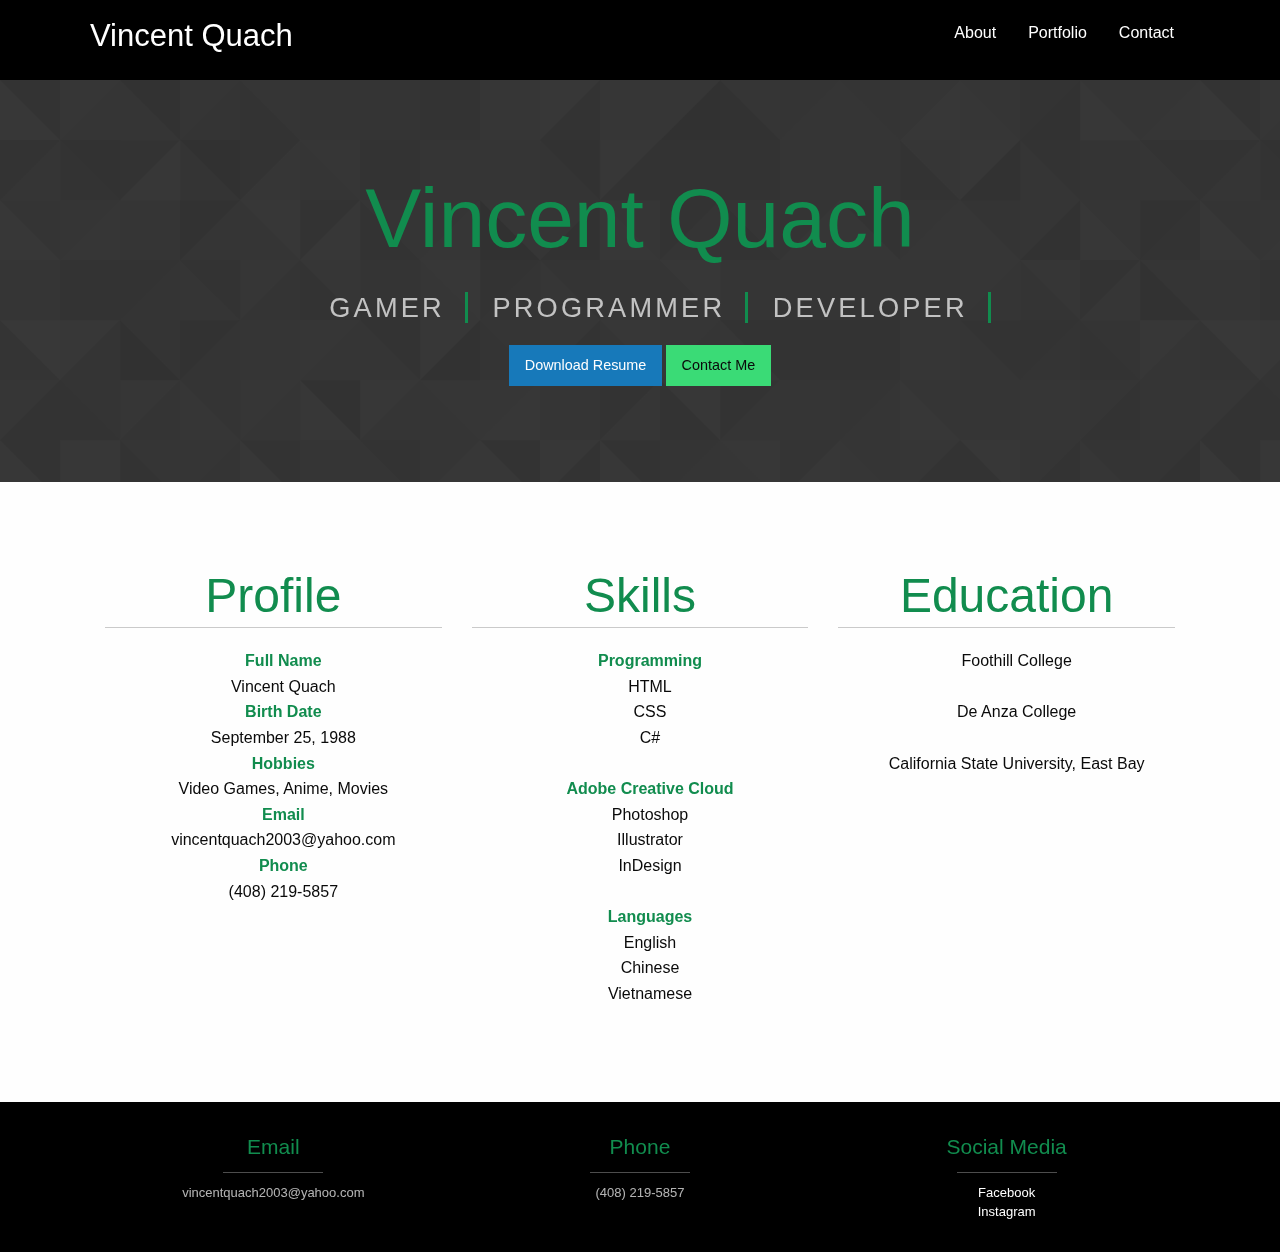
==== commit 7a0ac8e1: "Finishing touches" ====
--- a/index.html
+++ b/index.html
@@ -105,9 +105,15 @@
             </div>
 
             <div class="cell">
-              <h1>Third Section</h1>
+              <h1>Education</h1>
               <hr>
-              <p>Contrary to popular belief, Lorem Ipsum is not simply random text. It has roots in a piece of classical Latin literature from 45 BC, making it over 2000 years old. Richard McClintock, a Latin professor at Hampden-Sydney College in Virginia, looked up one of the more obscure Latin words, consectetur, from a Lorem Ipsum passage, and going through the cites of the word in classical literature, discovered the undoubtable source. Lorem Ipsum comes from sections 1.10.32 and 1.10.33 of "de Finibus Bonorum et Malorum" (The Extremes of Good and Evil) by Cicero, written in 45 BC. This book is a treatise on the theory of ethics, very popular during the Renaissance. The first line of Lorem Ipsum, "Lorem ipsum dolor sit amet..", comes from a line in section 1.10.32.</p>
+               <ul>
+                 <li>Foothill College</li>
+                 <br>
+                 <li>De Anza College</li>
+                 <br>
+                 <li>California State University, East Bay</li>
+               </ul>
             </div>
 
           </div>
@@ -132,8 +138,8 @@
             <div class="cell">
               <h4>Social Media</h4>
               <hr>
-              <a href="#">Facebook</a>
-              <a href="#">Instagram</a>
+              <a href="https://www.facebook.com/vincent.quach.3">Facebook</a>
+              <a href="https://www.instagram.com/l7rag0n/">Instagram</a>
             </div>
 
           </div>
--- a/css/app.css
+++ b/css/app.css
@@ -58,7 +58,6 @@
 .hero {
 	background-color: grey;
 	padding: 80px 0px;
-	height: 400px;
 	background-image: url("../images/patterns.png");
 	text-align: center;
 }
@@ -79,7 +78,7 @@
 /* *****************MAIN SECTION************** */
 .main {
 	padding: 80px 0px;
-	/* text-align: center; */
+	text-align: center;
 }
 
 .main span {
@@ -104,11 +103,11 @@
 /* *****************ABOUT CONTENT************** */
 .about-content h1 {
 	color: #118C4E;
-	text-align: center;
 }
 
 .about-content {
 	padding: 190px 0px;
+	text-align: center;
 }
 
 .about-content hr {
@@ -149,7 +148,11 @@
 
 /* *****************PORTFOLIO CONTENT************** */
 .portfolio-content {
-	padding: 236px 0px;
+	padding: 221px 0px;
+}
+
+.portfolio-image {
+	padding-top: 15px;
 }
 
 
